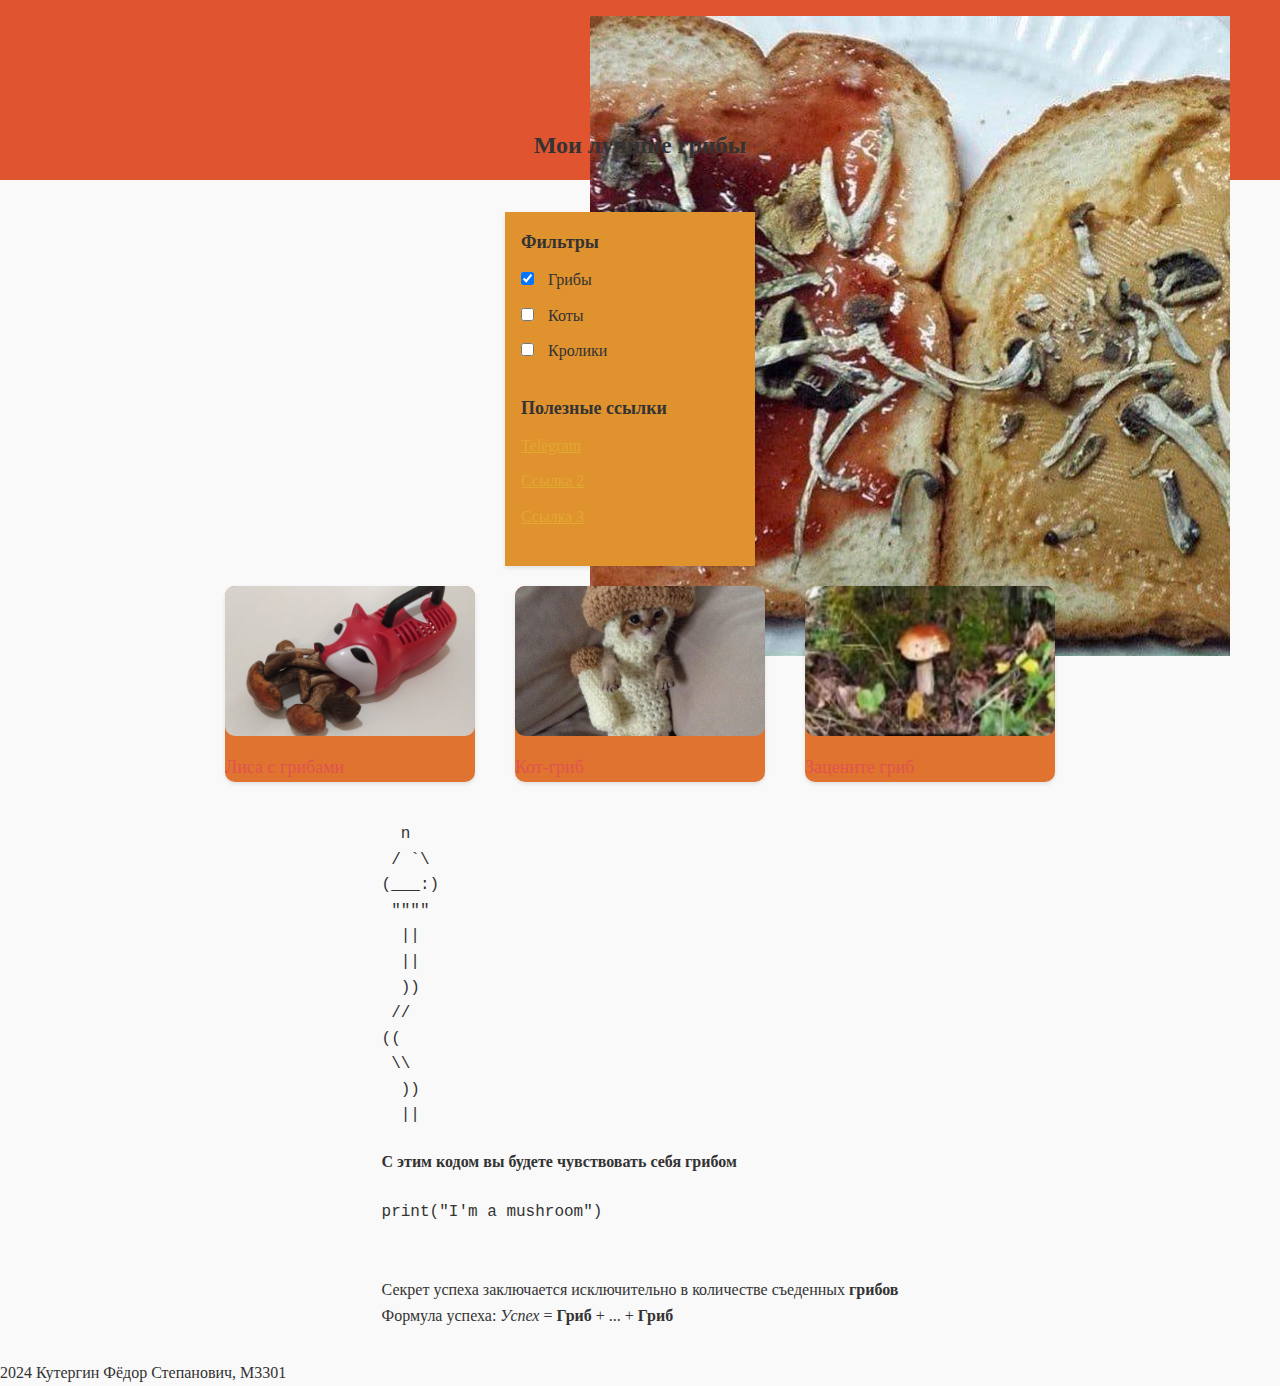
==== lab2/index.html @ 067448f9 "added: lab2 fixes needed" ====
<!DOCTYPE html>
<html lang="ru">
<head>
    <meta charset="UTF-8">
    <meta name="keywords" content="Грибы">
    <meta name="description" content="Сборник лучших грибов">
    <title>Грибы</title>
    <link rel="stylesheet" href="my_style.css">
</head>
<body>

<header class="header">
    <div class="header__inner">
        <a class="header__logo logo" href="#">
            <img src="media/logo.jpg" alt="Лого" class="header__logo-image logo">
        </a>
        <h1 class="header__title">Мои лучшие грибы</h1>
    </div>
</header>

<main class="main">
    <!--    боковая панель -->
    <aside class="sidebar">
        <section class="sidebar__filters">
            <h2 class="sidebar__filters-title">Фильтры</h2>
            <form class="sidebar__filters-form">
                <label class="sidebar__filters-item">
                    <input type="checkbox" name="mushrooms" class="sidebar__filters-checkbox" checked>
                    Грибы
                </label>
                <label class="sidebar__filters-item">
                    <input type="checkbox" name="kittens" class="sidebar__filters-checkbox">
                    Коты
                </label>
                <label class="sidebar__filters-item">
                    <input type="checkbox" name="rabbits" class="sidebar__filters-checkbox">
                    Кролики
                </label>
            </form>
        </section>
        <section class="sidebar__useful-links">
            <h2 class="sidebar__useful-links-title">Полезные ссылки</h2>
            <ul class="sidebar__useful-links-list">
                <li class="sidebar__useful-links-item"><a href="https://t.me/TheWorldNeedsMushrooms" class="sidebar__useful-links-link">Telegram</a></li>
                <li class="sidebar__useful-links-item"><a href="#" class="sidebar__useful-links-link">Ссылка 2</a></li>
                <li class="sidebar__useful-links-item"><a href="#" class="sidebar__useful-links-link">Ссылка 3</a></li>
            </ul>
        </section>
    </aside>
    <!--    карточки-->
    <section class="cards">
        <article class="cards__card">
            <img src="media/card1.jpg" alt="Фото карточки" class="cards__card-image">
            <p class="cards__card-description">Лиса с грибами</p>
        </article>
        <article class="cards__card">
            <img src="media/card2.jpg" alt="Фото карточки" class="cards__card-image">
            <p class="cards__card-description">Кот-гриб</p>
        </article>
        <article class="cards__card">
            <img src="media/card3.jpg" alt="Фото карточки" class="cards__card-image">
            <p class="cards__card-description">Зацените гриб</p>
        </article>
    </section>
    <!-- ASCII арт и код -->
    <section class="other">
        <section class="other__ascii-art">
<pre class="other__ascii-art-content">
  n
 / `\
(___:)
 """"
  ||
  ||
  ))
 //
((
 \\
  ))
  ||
</pre>
        </section>
        <section class="other__code-snippet">
            <h2 class="other__code-snippet-title">С этим кодом вы будете чувствовать себя <strong>грибом</strong></h2>
            <pre class="other__code-snippet-content">
<code>
print("I'm a mushroom")
</code>
            </pre>
        </section>
        <blockquote class="other__quote">
            Секрет успеха заключается исключительно в количестве съеденных <strong>грибов</strong>
        </blockquote>
        <p class="other__formula">Формула успеха: <em>Успех</em> = <strong>Гриб</strong> + ... + <strong>Гриб</strong></p>
    </section>
</main>


<footer class="footer">
    <p class="footer__text"> 2024 Кутергин Фёдор Степанович, M3301</p>
</footer>

</body>
</html>
---- lab2/my_style.css ----
* {
    box-sizing: border-box;
    margin: 0;
    padding: 0;
    font-size: 16px;
    line-height: 1.6;
    color: #333;
}

body {
    background-color: #f9f9f9;
}

/* Header Styles */

.header {
    background-color: #E0542F;
    color: #fff;
    padding: 1em;
    text-align: center;
}

.header__logo {
    margin: 0 auto;
    display: block;
    width: 100px;
    height: 100px;
    border-radius: 50%;
    background-size: cover;
}

.header__title {
    font-size: 24px;
    margin-top: 10px;
}

/* Main Styles */

.main {
    display: flex;
    flex-direction: column;
    align-items: center;
    padding: 2em;
}

.sidebar {
    background-color: #E0922F;
    padding: 1em;
    width: 250px;
    margin-right: 20px;
    box-shadow: 0 2px 4px rgba(0, 0, 0, 0.1);
}

.sidebar__filters {
    margin-bottom: 20px;
}

.sidebar__filters-title {
    font-size: 18px;
    margin-bottom: 10px;
}

.sidebar__filters-form {
    display: flex;
    flex-direction: column;
}

.sidebar__filters-item {
    margin-bottom: 10px;
}

.sidebar__filters-checkbox {
    margin-right: 10px;
}

.sidebar__useful-links {
    margin-bottom: 20px;
}

.sidebar__useful-links-title {
    font-size: 18px;
    margin-bottom: 10px;
}

.sidebar__useful-links-list {
    list-style: none;
    padding: 0;
    margin: 0;
}

.sidebar__useful-links-item {
    margin-bottom: 10px;
}

.sidebar__useful-links-link {
    color: #E0A92F;
}

.cards {
    display: flex;
    flex-wrap: wrap;
    justify-content: center;
}

.cards__card {
    margin: 20px;
    width: 250px;
    background-color: #E0732F;
    border-radius: 10px;
    box-shadow: 0 2px 4px rgba(0, 0, 0, 0.1);
}

.cards__card-image {
    width: 100%;
    height: 150px;
    object-fit: cover;
    border-radius: 10px;
}

.cards__card-description {
    font-size: 18px;
    margin-top: 10px;
    color: #E0534F;
}

.other {
    margin-top: 20px;
}

.other__ascii-art {
    margin-bottom: 20px;
}
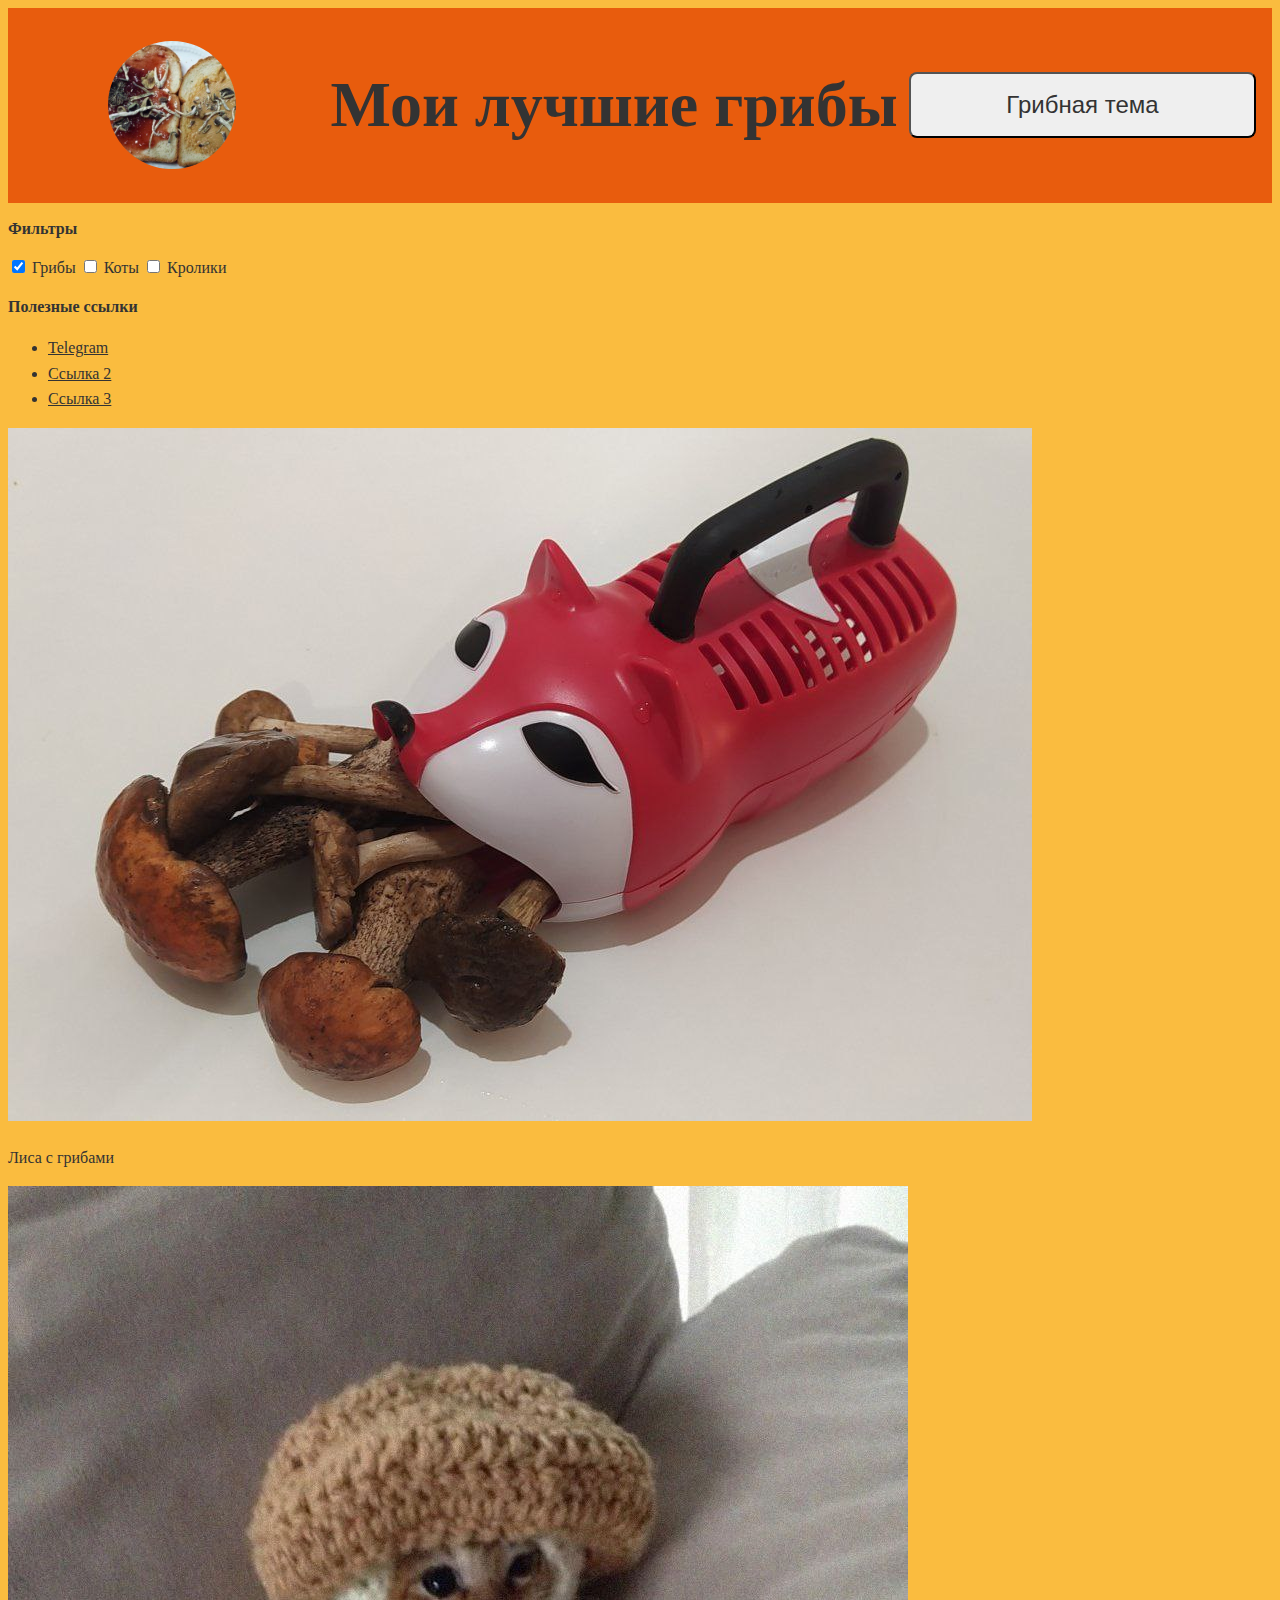
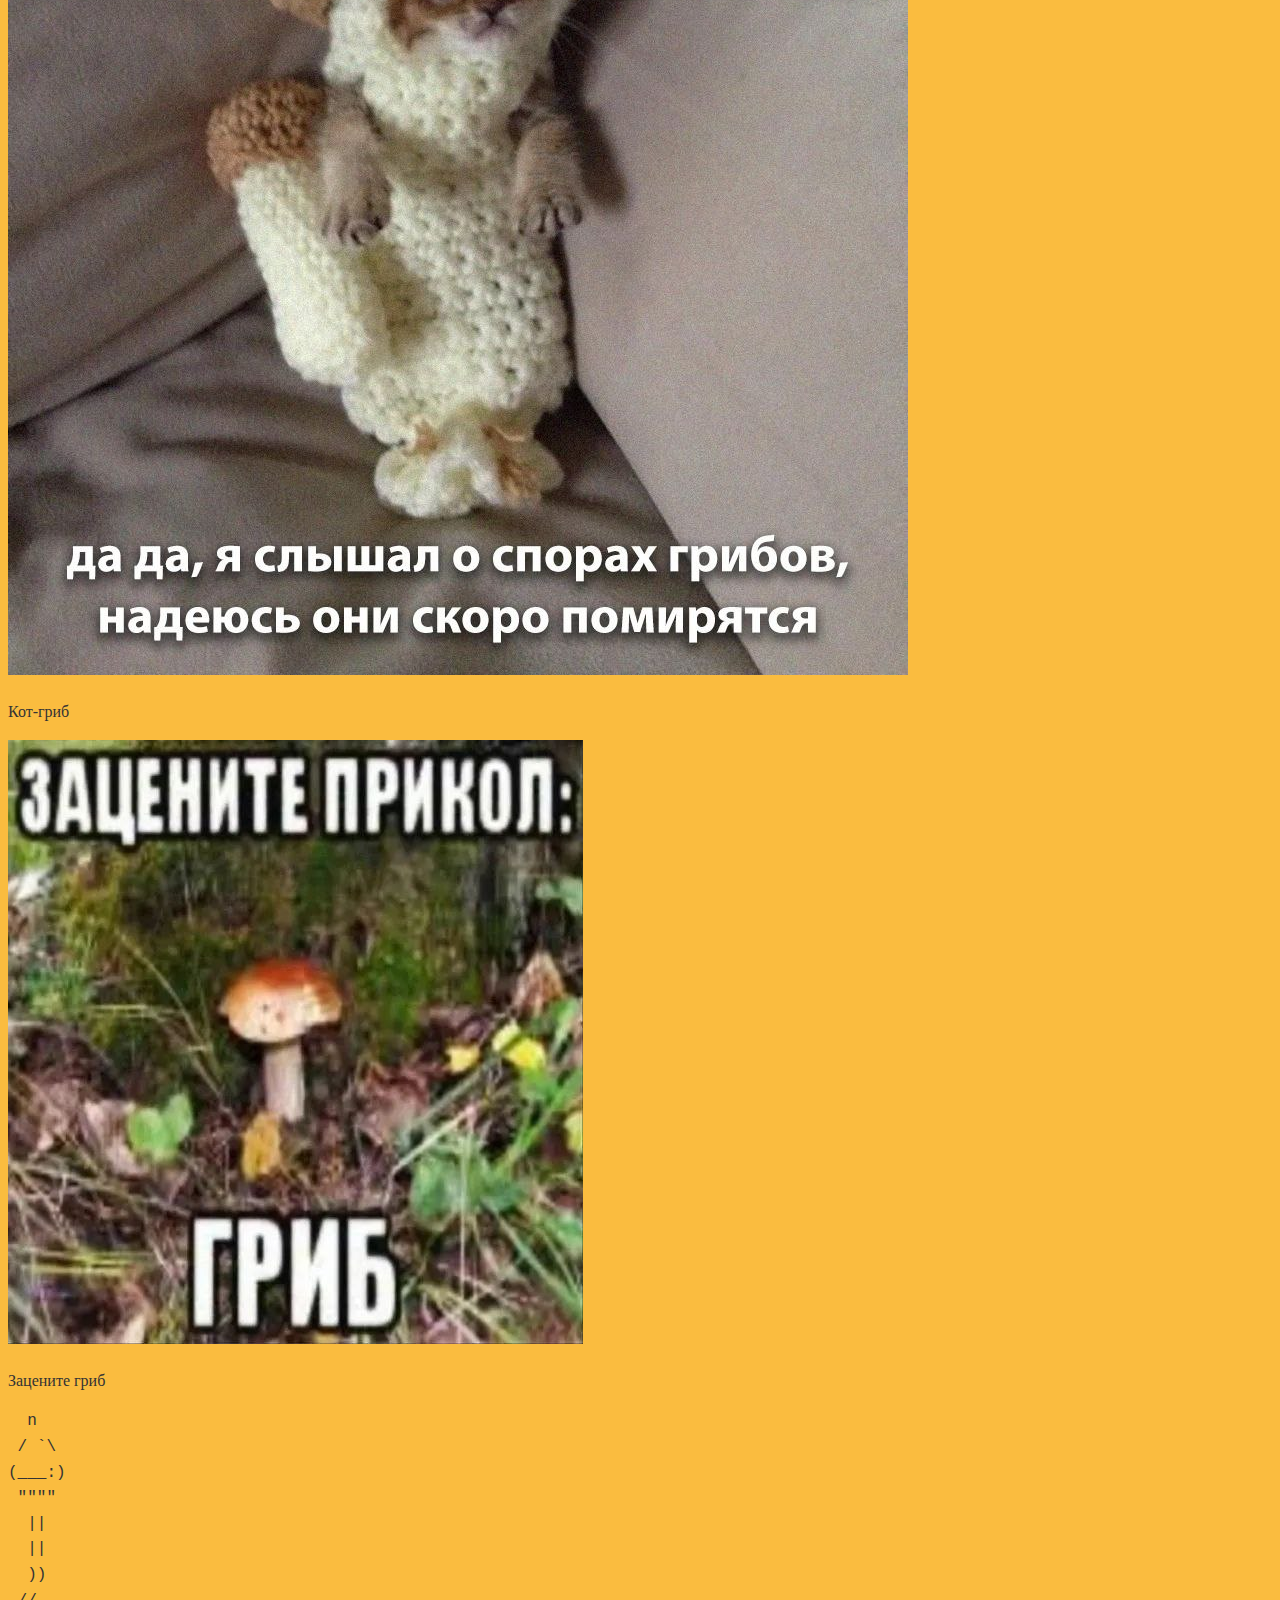
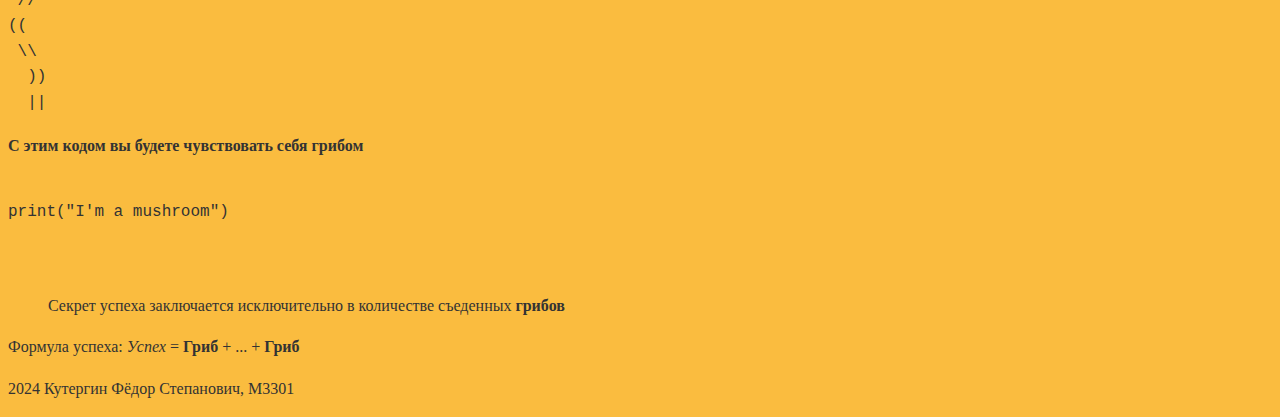
==== commit eef5fbe5: "fixed: header" ====
--- a/lab2/index.html
+++ b/lab2/index.html
@@ -15,6 +15,8 @@
             <img src="media/logo.jpg" alt="Лого" class="header__logo-image logo">
         </a>
         <h1 class="header__title">Мои лучшие грибы</h1>
+        <button class="header__theme-switcher">Грибная тема</button>
+
     </div>
 </header>
 
@@ -41,7 +43,8 @@
         <section class="sidebar__useful-links">
             <h2 class="sidebar__useful-links-title">Полезные ссылки</h2>
             <ul class="sidebar__useful-links-list">
-                <li class="sidebar__useful-links-item"><a href="https://t.me/TheWorldNeedsMushrooms" class="sidebar__useful-links-link">Telegram</a></li>
+                <li class="sidebar__useful-links-item"><a href="https://t.me/TheWorldNeedsMushrooms"
+                                                          class="sidebar__useful-links-link">Telegram</a></li>
                 <li class="sidebar__useful-links-item"><a href="#" class="sidebar__useful-links-link">Ссылка 2</a></li>
                 <li class="sidebar__useful-links-item"><a href="#" class="sidebar__useful-links-link">Ссылка 3</a></li>
             </ul>
@@ -91,7 +94,8 @@
         <blockquote class="other__quote">
             Секрет успеха заключается исключительно в количестве съеденных <strong>грибов</strong>
         </blockquote>
-        <p class="other__formula">Формула успеха: <em>Успех</em> = <strong>Гриб</strong> + ... + <strong>Гриб</strong></p>
+        <p class="other__formula">Формула успеха: <em>Успех</em> = <strong>Гриб</strong> + ... + <strong>Гриб</strong>
+        </p>
     </section>
 </main>
 
--- a/lab2/my_style.css
+++ b/lab2/my_style.css
@@ -1,133 +1,61 @@
 
 * {
-    box-sizing: border-box;
-    margin: 0;
-    padding: 0;
+
     font-size: 16px;
     line-height: 1.6;
     color: #333;
 }
 
 body {
-    background-color: #f9f9f9;
+    background-color: #FABC3F;
 }
 
 /* Header Styles */
 
 .header {
-    background-color: #E0542F;
-    color: #fff;
+    background-color: #E85C0D;
     padding: 1em;
-    text-align: center;
+
+}
+
+.header__inner {
+    display: flex;
+    width: 100%;
+    justify-content: space-between;
+    align-items: center;
 }
 
 .header__logo {
-    margin: 0 auto;
-    display: block;
-    width: 100px;
-    height: 100px;
+    flex: 1;
+    display: flex;
+    justify-content: center;
+    align-items: center;
+}
+
+.header__logo-image {
     border-radius: 50%;
-    background-size: cover;
+    width: 10vw;
+    height: auto;
 }
 
 .header__title {
-    font-size: 24px;
-    margin-top: 10px;
+    flex: 2;
+    text-align: center;
+    font-size: 5vw;
+    line-height: 1.2;
 }
 
-/* Main Styles */
-
-.main {
-    display: flex;
-    flex-direction: column;
-    align-items: center;
-    padding: 2em;
+.header__theme-switcher {
+    flex: 1;
+    justify-content: center;
+    font-size: 1.5em;
+    padding: 0.5em 1em;
+    border-radius: 8px;
+    cursor: pointer;
+    transition: background-color 0.3s, color 0.3s;
 }
 
-.sidebar {
-    background-color: #E0922F;
-    padding: 1em;
-    width: 250px;
-    margin-right: 20px;
-    box-shadow: 0 2px 4px rgba(0, 0, 0, 0.1);
+.header__theme-switcher:hover {
+    background-color: #E85C0D;
+    color: #fff;
 }
-
-.sidebar__filters {
-    margin-bottom: 20px;
-}
-
-.sidebar__filters-title {
-    font-size: 18px;
-    margin-bottom: 10px;
-}
-
-.sidebar__filters-form {
-    display: flex;
-    flex-direction: column;
-}
-
-.sidebar__filters-item {
-    margin-bottom: 10px;
-}
-
-.sidebar__filters-checkbox {
-    margin-right: 10px;
-}
-
-.sidebar__useful-links {
-    margin-bottom: 20px;
-}
-
-.sidebar__useful-links-title {
-    font-size: 18px;
-    margin-bottom: 10px;
-}
-
-.sidebar__useful-links-list {
-    list-style: none;
-    padding: 0;
-    margin: 0;
-}
-
-.sidebar__useful-links-item {
-    margin-bottom: 10px;
-}
-
-.sidebar__useful-links-link {
-    color: #E0A92F;
-}
-
-.cards {
-    display: flex;
-    flex-wrap: wrap;
-    justify-content: center;
-}
-
-.cards__card {
-    margin: 20px;
-    width: 250px;
-    background-color: #E0732F;
-    border-radius: 10px;
-    box-shadow: 0 2px 4px rgba(0, 0, 0, 0.1);
-}
-
-.cards__card-image {
-    width: 100%;
-    height: 150px;
-    object-fit: cover;
-    border-radius: 10px;
-}
-
-.cards__card-description {
-    font-size: 18px;
-    margin-top: 10px;
-    color: #E0534F;
-}
-
-.other {
-    margin-top: 20px;
-}
-
-.other__ascii-art {
-    margin-bottom: 20px;
-}
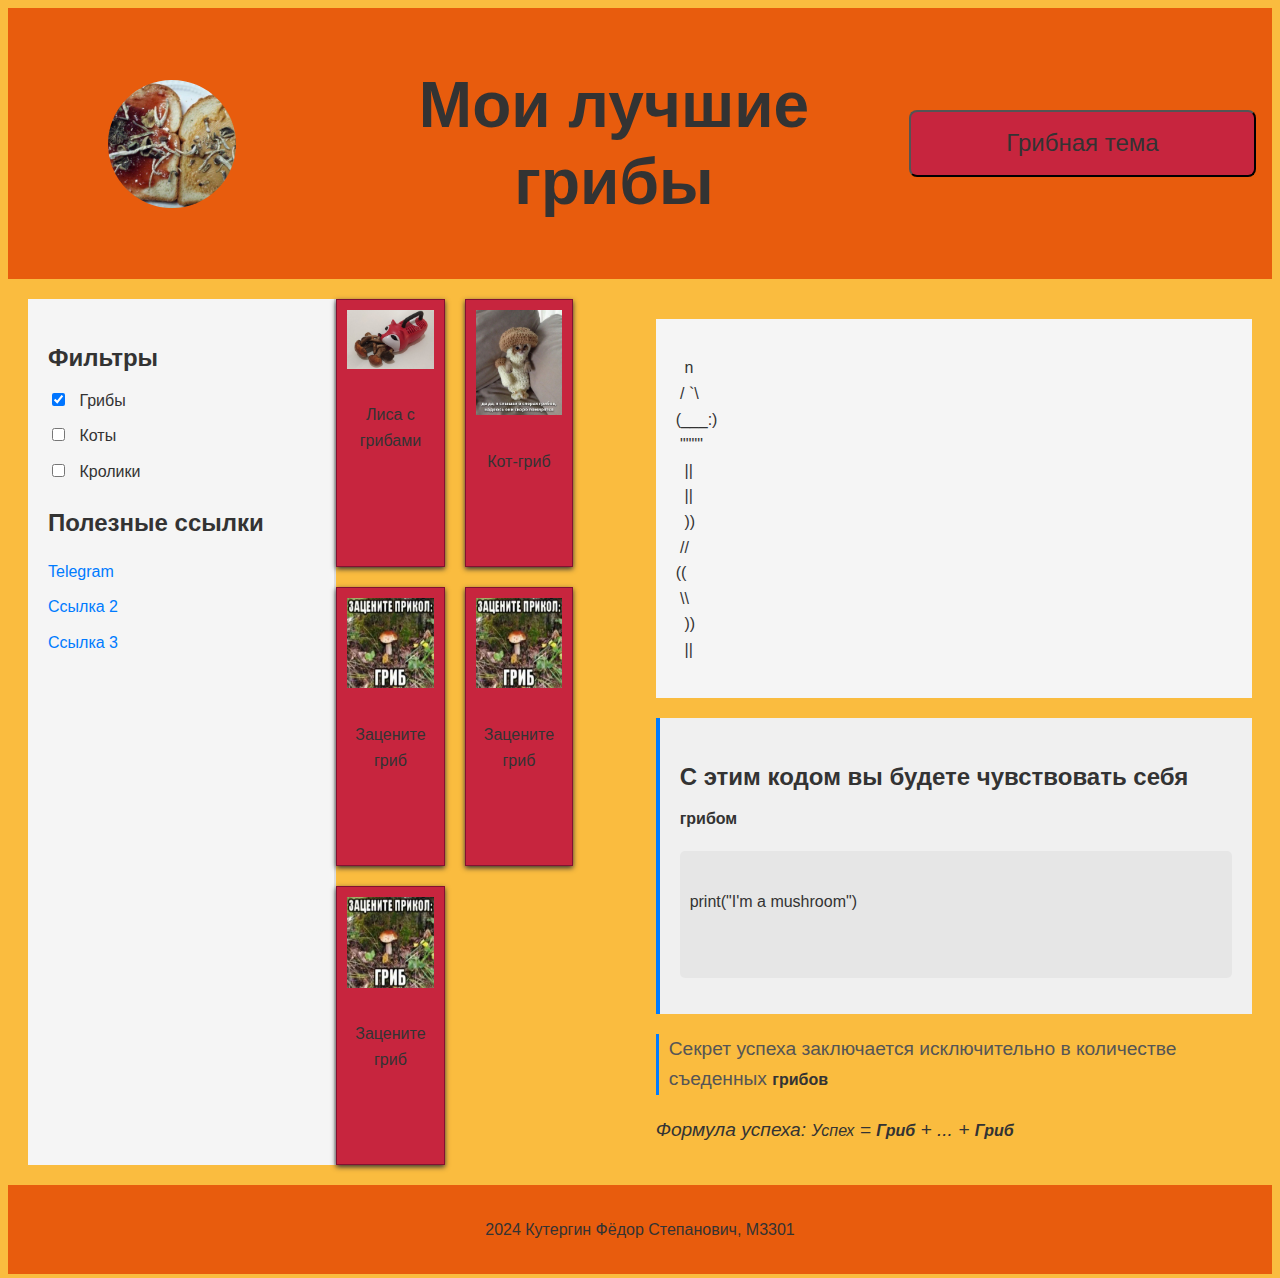
==== commit 88eaf573: "added: font" ====
--- a/lab2/index.html
+++ b/lab2/index.html
@@ -64,6 +64,17 @@
             <img src="media/card3.jpg" alt="Фото карточки" class="cards__card-image">
             <p class="cards__card-description">Зацените гриб</p>
         </article>
+
+        <article class="cards__card">
+            <img src="media/card3.jpg" alt="Фото карточки" class="cards__card-image">
+            <p class="cards__card-description">Зацените гриб</p>
+        </article>
+        <article class="cards__card">
+            <img src="media/card3.jpg" alt="Фото карточки" class="cards__card-image">
+            <p class="cards__card-description">Зацените гриб</p>
+        </article>
+
+
     </section>
     <!-- ASCII арт и код -->
     <section class="other">
--- a/lab2/my_style.css
+++ b/lab2/my_style.css
@@ -4,6 +4,10 @@
     font-size: 16px;
     line-height: 1.6;
     color: #333;
+    font-family: 'Roboto', sans-serif;
+    /*sans-serif; text-align: start; transition-property: opacity, transform; font-family: &quot;Roboto variant3&quot;, Tofu; font-weight: 300; font-style: normal; font-stretch: normal; font-optical-sizing: auto; line-height: initial; opacity: 1; transition-duration: 350ms;*/
+
+    /*box-sizing: border-box;*/
 }
 
 body {
@@ -53,9 +57,148 @@
     border-radius: 8px;
     cursor: pointer;
     transition: background-color 0.3s, color 0.3s;
+    color: #333;
+    background-color: #C7253E;
 }
 
 .header__theme-switcher:hover {
+    background-color: #821131;
+    color: #fff;
+}
+
+/* Main Layout */
+.main {
+    display: flex;
+    justify-content: space-between;
+    padding: 20px;
+    font-family: Arial, sans-serif;
+}
+
+
+
+/* Cards Section */
+.cards {
+    width: 30%;
+    display: flex;
+    flex-wrap: wrap;
+    gap: 20px;
+    justify-content: flex-start;
+}
+
+.cards__card {
+    width: calc(33.333% - 20px);
+    background-color: #C7253E;
+    border: 1px solid #821131;
+    padding: 10px;
+    box-shadow: 0 2px 5px #333333;
+}
+
+.cards__card-image {
+    width: 100%;
+    height: auto;
+    margin-bottom: 10px;
+}
+
+.cards__card-description {
+    font-size: 1rem;
+    text-align: center;
+    color: #333;
+}
+
+
+/* Sidebar */
+.sidebar {
+    width: 25%;
+    padding: 20px;
+    background-color: #f5f5f5;
+    border-right: 2px solid #ddd;
+}
+
+.sidebar__filters-title,
+.sidebar__useful-links-title {
+    font-size: 1.5rem;
+    margin-bottom: 10px;
+}
+
+.sidebar__filters-item {
+    display: block;
+    margin-bottom: 10px;
+    font-size: 1rem;
+}
+
+.sidebar__filters-checkbox {
+    margin-right: 10px;
+}
+
+.sidebar__useful-links-list {
+    list-style: none;
+    padding: 0;
+}
+
+.sidebar__useful-links-item {
+    margin-bottom: 10px;
+}
+
+.sidebar__useful-links-link {
+    text-decoration: none;
+    color: #007BFF;
+    font-size: 1rem;
+}
+
+.sidebar__useful-links-link:hover {
+    text-decoration: underline;
+}
+
+
+/* Other Section */
+.other {
+    margin-top: 20px;
+}
+
+.other__ascii-art {
+    background-color: #f5f5f5;
+    padding: 20px;
+    margin-bottom: 20px;
+    font-family: monospace;
+}
+
+.other__code-snippet {
+    background-color: #f0f0f0;
+    padding: 20px;
+    border-left: 4px solid #007BFF;
+    margin-bottom: 20px;
+}
+
+.other__code-snippet-title {
+    font-size: 1.5rem;
+    margin-bottom: 10px;
+}
+
+.other__code-snippet-content {
+    background-color: #e6e6e6;
+    padding: 10px;
+    border-radius: 5px;
+    font-family: monospace;
+}
+
+.other__quote {
+    font-size: 1.2rem;
+    color: #555;
+    margin: 20px 0;
+    padding-left: 10px;
+    border-left: 3px solid #007BFF;
+}
+
+.other__formula {
+    font-size: 1.2rem;
+    font-style: italic;
+}
+
+/* Footer Styles */
+.footer {
     background-color: #E85C0D;
-    color: #fff;
-}
+    padding: 1em;
+    text-align: center;
+}
+
+
